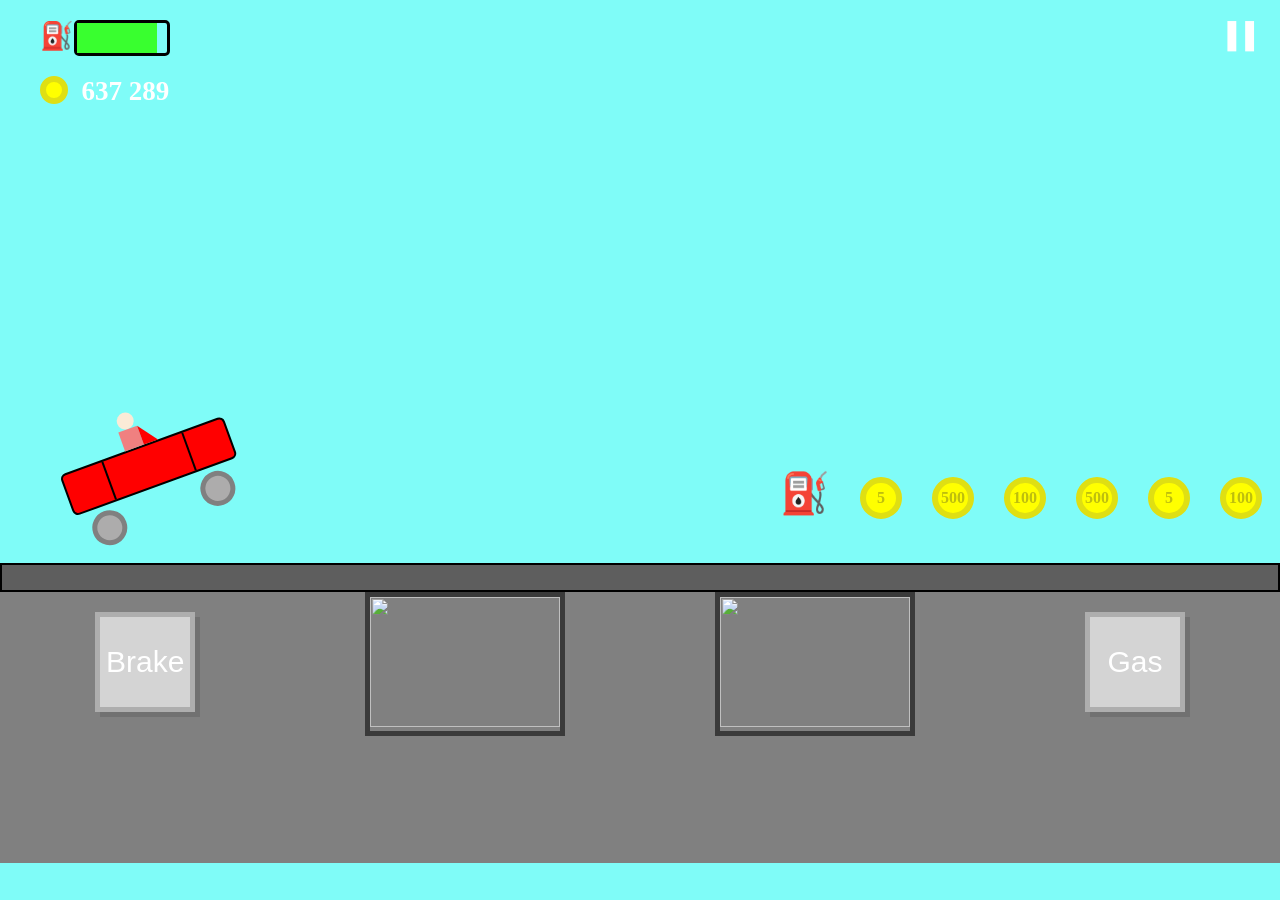
==== prerequisite.html @ e42cbb48 "Add files via upload" ====
<!DOCTYPE html>
<html>
<head>
    <title>Hill Climb Racing</title>
    <style>
        body{
            margin: 0;
            background-color: rgb(127, 252, 248);
            text-align: center;
        }
        .object{
            margin-top: 300px;
            display: flex;
            flex-direction: row;
        }
        .car{
            width: 200px;
            margin-left: 50px;
            transform: rotate(-20deg);
        }
        .head{
            background-color: antiquewhite;
            border-radius: 50%;
            height: 17px;
            width: 17px;
            margin-left: 85px;
        }
        .upper{
            display: flex;
            justify-content: center;
        }
        .person{
            height: 20px;
            width: 20px;
            background-color: lightcoral;
        }
        .tri{
            width: 0;
            height: 0;
            border-top: 20px solid transparent;
            border-left: 15px solid red;
        }
        .carbody1{
            height: 40px;
            width: 170px;
            background-color: red;
            display: flex;
            justify-content: space-around;
            border-radius: 6px;
            border: 2px solid black;
            margin: auto;
        }
        .line{
            height: 40px;
            width: 2px;
            background-color: black;
        }
        .wheels{
            display: flex;
            justify-content: space-between;
            width: 150px;
            margin: 5px auto;
        }
        .wheel{
            height: 25px;
            width: 25px;
            border: 5px solid grey;
            border-radius: 50%;
            background-color: rgb(173, 172, 172);
        }
        .road{
            height: 25px;
            background-color: rgb(94, 94, 94);
            margin-top: 30px;
            border: 2px solid black;
        }
        .buttons{
            display: flex;
            flex-direction: row;
            justify-content: space-around;
        }
        .move{
            height: 100px;
            width: 100px;
            background-color: rgb(212, 212, 212);
            color: white;
            font-size: 30px;
            margin: 20px;
            cursor: pointer;
            box-shadow: 5px 5px 0 rgb(113, 113, 113);
            border: 5px solid rgb(174, 174, 174);
        }
        .move:hover{
            background-color: rgb(75, 75, 75);
            border-color: rgb(75, 75, 75);
        }
        .menu{
            margin-top: 20px;
            margin-left: 40px;
            justify-content: space-between;
            display: flex;
            flex-direction: row;
            margin-right: 20px;
        }
        .fuelbar{
            height: 30px;
            width: 90px;
            border: 3px solid black;
            border-radius: 5px;
        }
        .fuel{
            width: 80px;
            background-color: rgb(57, 255, 47);
            height: 30px;
        }
        .pause{
            border: 0;
            background-color: rgb(127, 252, 248);
            font-size: 25px;
            transition: all 0.5s ease;
            color: white;
        }
        .pause:hover{
            transition: all 0.5s ease;
            cursor: pointer;
            color: black;
        }
        .surface{
            background-color: grey;
            margin: 0;
            height: 300px;
        }
        .coin{
            height: 30px;
            width: 30px;
            background-color: #ffff00;
            border: 6px solid rgb(223, 223, 19);
            border-radius: 50%;
            margin-left: 30px;
            margin-top: 70px;
            color: rgb(190, 190, 14);
            font-weight: bold;
            align-content: center;
        }
        .visiblefuel{
            margin-left: 30px;
            margin-top: 63px;
            font-size: 40px;
        }
        .upcoin{
            height: 16px;
            width: 16px;
            background-color: #ffff00;
            border: 6px solid rgb(223, 223, 19);
            border-radius: 50%;
        }
        .image{
            border: 5px solid rgb(58, 58, 58);
        }
    </style>
</head>
<body>
    <div class="menu">
        <div style="display: flex;"><span style="font-size: 27px;">⛽</span>
    <div class="fuelbar"><div class="fuel"></div></div>
    </div>
    <div style="color: white;"><button class="pause">▐▐</button></div>
    </div>
    <div style="height: 20px;"></div>
    <div style="align-items: left;display: flex;margin-left: 40px;"><div class="upcoin"></div><span style="color: white;font-weight: bold;font-size: 27px;">&nbsp;&nbsp;637&nbsp;289</span></div>
    <div class="object">
        
        <div class="car">
            <div class="head"></div>

            <div class="upper">
                <div class="person"></div>
                <div class="tri"></div>
            </div>

            <div class="carbody1">
                <div class="line"></div>
                <div class="line"></div>
            </div>

            <div class="wheels">
                <div class="wheel"></div>
                <div class="wheel"></div>
            </div>
        </div>   
        
        <div style="display: flex;margin-left: 500px;">
        <div class="visiblefuel">⛽</div>
        <div class="coin">5</div>
        <div class="coin">500</div>
        <div class="coin">100</div>
        <div class="coin">500</div>
        <div class="coin">5</div>
        <div class="coin">100</div>
        </div>
    </div>
    
    <div class="surface">
        <div class="road"></div>
        <div class="buttons">
            <button class="move">Brake</button>
            <div class="image"><img src="https://thumbs.dreamstime.com/b/simple-speedometer-gauge-icon-representing-measurement-speed-performance-progress-minimalist-graphic-indicating-407807412.jpg" width="190px" height="130px"></div>
            <div class="image"><img src="https://thumbs.dreamstime.com/b/simple-speedometer-gauge-icon-representing-measurement-speed-performance-progress-minimalist-graphic-indicating-407807412.jpg" width="190px" height="130px"></div>
            <button class="move">Gas</button>
        </div>
    </div>
</body>
</html>
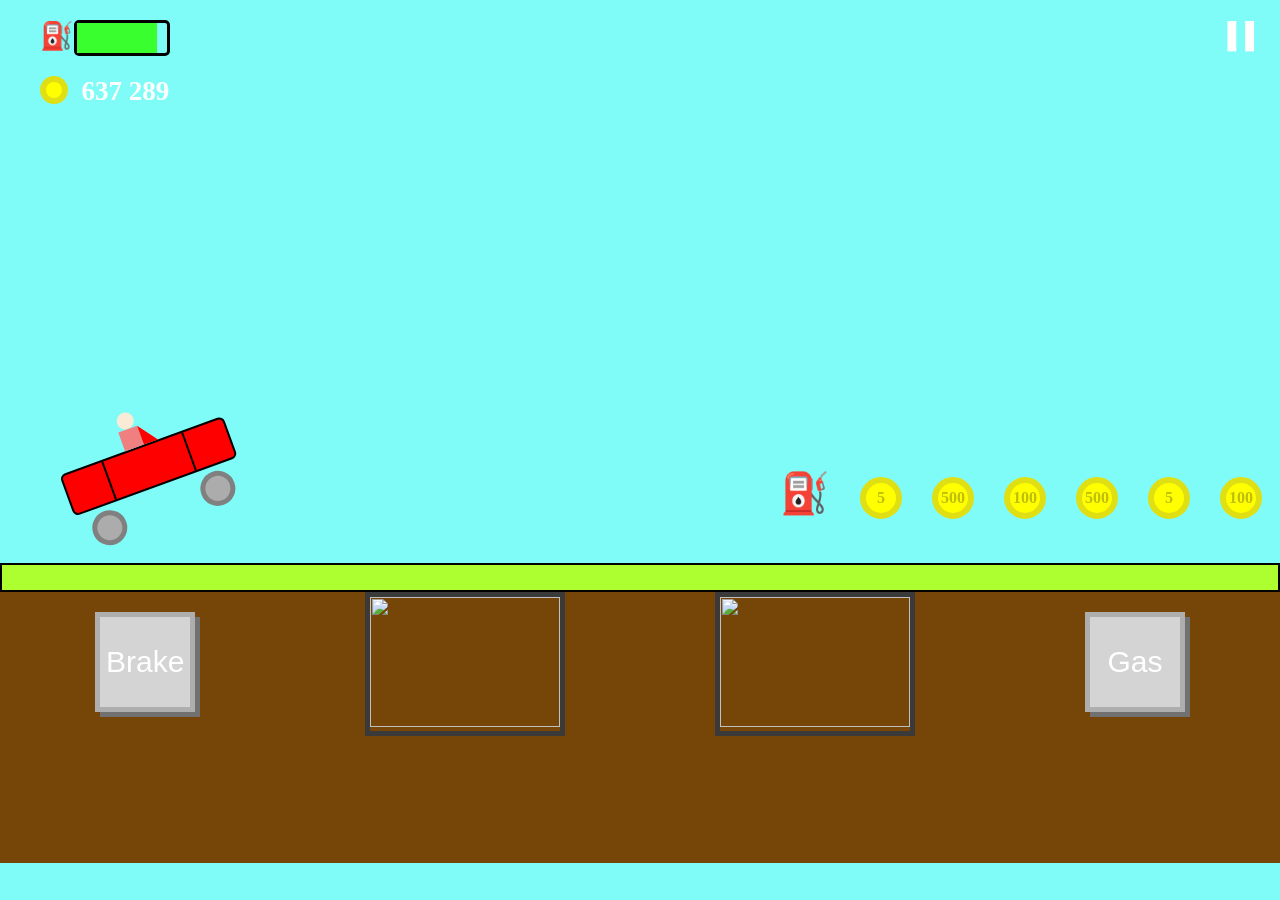
==== commit ec9da1c4: "Add files via upload" ====
--- a/prerequisite.html
+++ b/prerequisite.html
@@ -70,7 +70,7 @@
         }
         .road{
             height: 25px;
-            background-color: rgb(94, 94, 94);
+            background-color: greenyellow;
             margin-top: 30px;
             border: 2px solid black;
         }
@@ -126,7 +126,7 @@
             color: black;
         }
         .surface{
-            background-color: grey;
+            background-color: rgb(117, 70, 8);
             margin: 0;
             height: 300px;
         }
